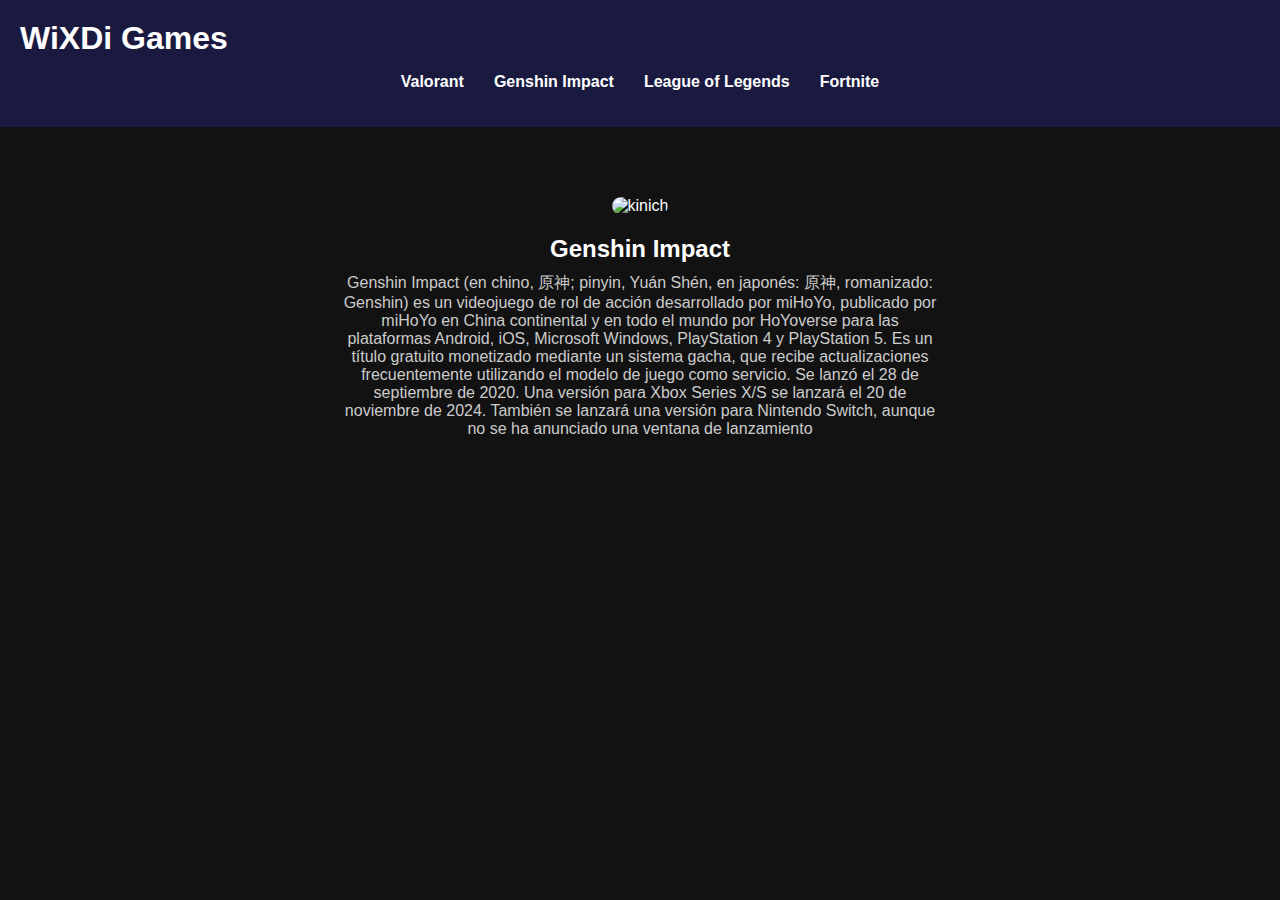
==== ProyectoWEB/Index.html @ a522bd43 "..." ====
<!DOCTYPE html>
<html lang="es">
<head>
    <meta charset="UTF-8">
    <meta name="viewport" content="width=device-width, initial-scale=1.0">
    <title>Videojuegos</title>
    <link rel="stylesheet" href="css/inicio.css">
</head>
<body>
    <header>
        <h1>WiXDi Games</h1>
        <nav>
            <ul>
                <li><a href="#" id="valorant">Valorant</a></li>
                <li><a href="#" id="genshin">Genshin Impact</a></li>
                <li><a href="#" id="league">League of Legends</a></li>
                <li><a href="#" id="fortnite">Fortnite</a></li>
            </ul>
        </nav>
    </header>

    <section class="contenido">
        <article id="Genshin-contenido" class="juego-contenido">
            <img src="recursos/descarga.gif" alt="kinich">
            <h2>Genshin Impact</h2>
            <p>Genshin Impact (en chino, 原神; pinyin, Yuán Shén, en japonés: 原神, romanizado: Genshin) 
                es un videojuego de rol de acción desarrollado por miHoYo, publicado por miHoYo en China continental 
                y en todo el mundo por HoYoverse para las plataformas Android, iOS, Microsoft Windows, PlayStation 4 y PlayStation 5.
                 Es un título gratuito monetizado mediante un sistema gacha, que recibe actualizaciones frecuentemente utilizando 
                 el modelo de juego como servicio. Se lanzó el 28 de septiembre de 2020. Una versión para Xbox Series X/S se lanzará 
                 el 20 de noviembre de 2024. También se lanzará una versión para Nintendo Switch, aunque no se ha anunciado una 
                 ventana de lanzamiento</p>
        </article>
    </section>
</body>
</html>
---- ProyectoWEB/css/inicio.css ----
body {
    margin: 0;
    font-family: Arial, sans-serif;
    background-color: #121212;
    color: #fff;
}

header {
    background-color: #1a1a40;
    padding: 20px;
    text-align:left;
}

header h1 {
    margin: 0;
    color: #fff;
}

nav ul {
    list-style-type: none;
    padding: 0;
    display: flex;
    justify-content: center;
    background-color: #1a1a40;
}

nav ul li {
    margin: 0 15px;
}

nav ul li a {
    text-decoration: none;
    color: #fff;
    font-weight: bold;
}

nav ul li a:hover {
    color: #00aaff;
}

/* Content styles */
.contenido {
    text-align: center;
    padding: 50px 0;
}

.juego-contenido {
    margin-top: 20px;
}

.juego-contenido img {
    max-width: 100%;
    height: auto;
    border-radius: 10px;
}

.juego-contenido h2 {
    margin: 20px 0 10px;
    color: #fff;
}

.juego-contenido p {
    max-width: 600px;
    margin: 0 auto;
    color: #ccc;
}
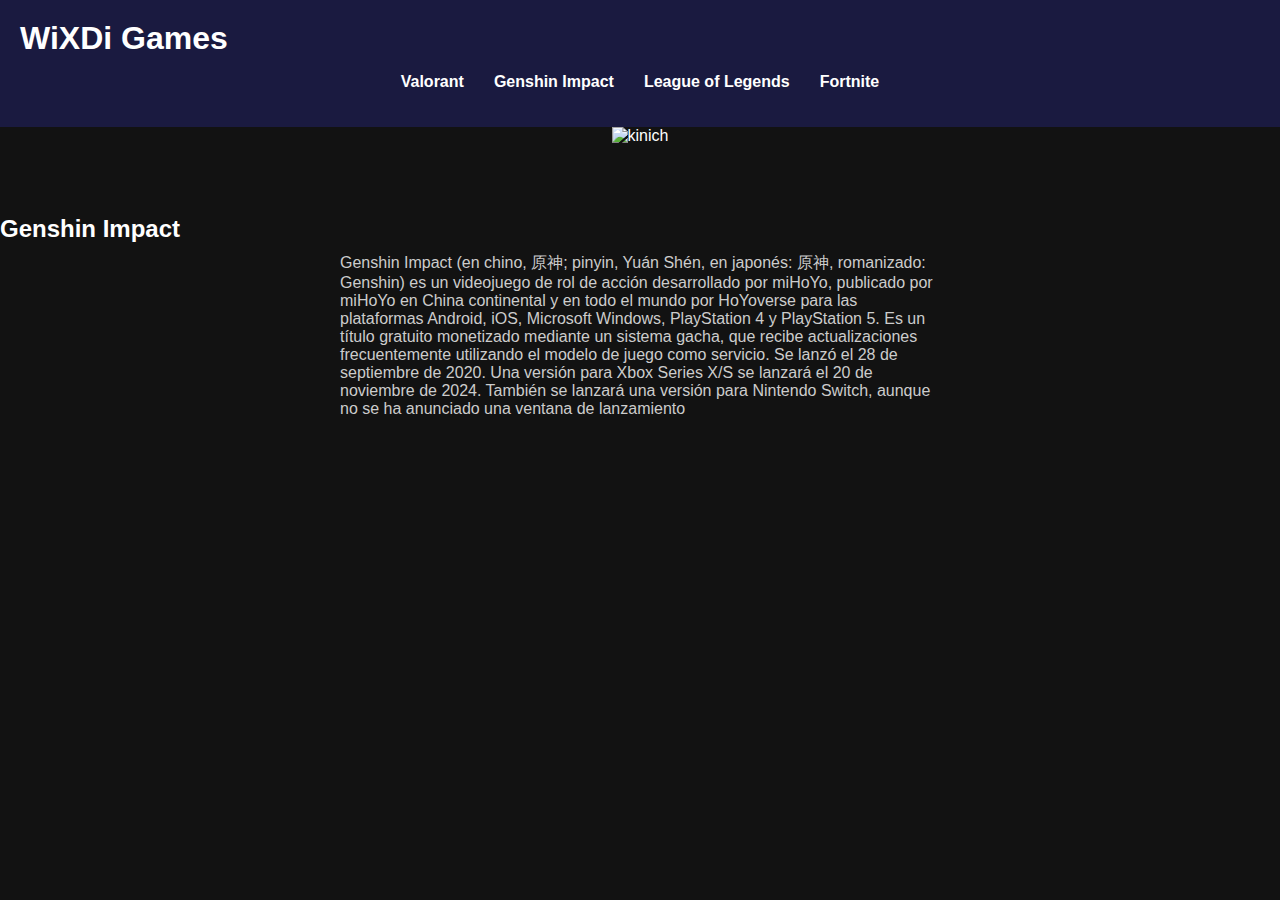
==== commit c68ec510: "xd" ====
--- a/ProyectoWEB/Index.html
+++ b/ProyectoWEB/Index.html
@@ -19,9 +19,14 @@
         </nav>
     </header>
 
+    <div>
+        <section class="imagenPrincipal">
+            <img id="imagen-banner" src="recursos/descarga.gif" alt="kinich">
+        </section>
+    </div>
+    
     <section class="contenido">
         <article id="Genshin-contenido" class="juego-contenido">
-            <img src="recursos/descarga.gif" alt="kinich">
             <h2>Genshin Impact</h2>
             <p>Genshin Impact (en chino, 原神; pinyin, Yuán Shén, en japonés: 原神, romanizado: Genshin) 
                 es un videojuego de rol de acción desarrollado por miHoYo, publicado por miHoYo en China continental 
--- a/ProyectoWEB/css/inicio.css
+++ b/ProyectoWEB/css/inicio.css
@@ -38,9 +38,8 @@
     color: #00aaff;
 }
 
-/* Content styles */
 .contenido {
-    text-align: center;
+    text-align: left;
     padding: 50px 0;
 }
 
@@ -64,3 +63,15 @@
     margin: 0 auto;
     color: #ccc;
 }
+
+.imagenPrincipal {
+    display: flex;
+    justify-content: center;
+    align-items: center;
+    height: auto;
+}
+
+.imagenPrincipal img {
+    max-width: 100%;
+    height: auto;
+}
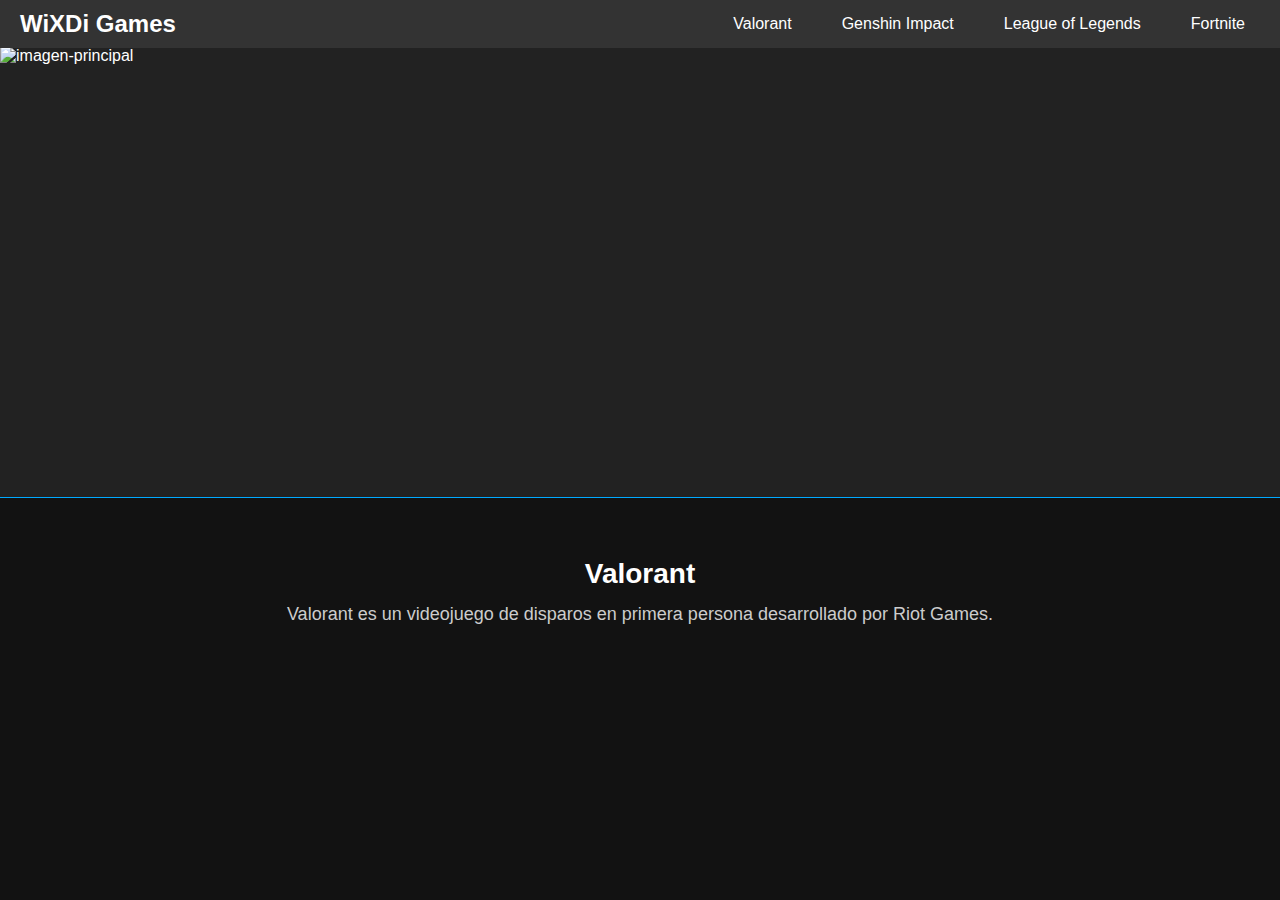
==== commit 99fc8f9f: "MEJORA AHORA SI" ====
--- a/ProyectoWEB/Index.html
+++ b/ProyectoWEB/Index.html
@@ -11,31 +11,43 @@
         <h1>WiXDi Games</h1>
         <nav>
             <ul>
-                <li><a href="#" id="valorant">Valorant</a></li>
-                <li><a href="#" id="genshin">Genshin Impact</a></li>
-                <li><a href="#" id="league">League of Legends</a></li>
-                <li><a href="#" id="fortnite">Fortnite</a></li>
+                <li><a href="#" onclick="mostrarSeccion('Valorant')">Valorant</a></li>
+                <li><a href="#" onclick="mostrarSeccion('Genshin')">Genshin Impact</a></li>
+                <li><a href="#" onclick="mostrarSeccion('LOL')">League of Legends</a></li>
+                <li><a href="#" onclick="mostrarSeccion('Fortnite')">Fortnite</a></li>
             </ul>
         </nav>
     </header>
 
-    <div>
-        <section class="imagenPrincipal">
-            <img id="imagen-banner" src="recursos/descarga.gif" alt="kinich">
-        </section>
+    <!-- Imagen principal del banner -->
+    <div class="imagenPrincipal">
+        <img id="imagen-banner" src="recursos/kinch.gif" alt="imagen-principal">
     </div>
-    
-    <section class="contenido">
-        <article id="Genshin-contenido" class="juego-contenido">
-            <h2>Genshin Impact</h2>
-            <p>Genshin Impact (en chino, 原神; pinyin, Yuán Shén, en japonés: 原神, romanizado: Genshin) 
-                es un videojuego de rol de acción desarrollado por miHoYo, publicado por miHoYo en China continental 
-                y en todo el mundo por HoYoverse para las plataformas Android, iOS, Microsoft Windows, PlayStation 4 y PlayStation 5.
-                 Es un título gratuito monetizado mediante un sistema gacha, que recibe actualizaciones frecuentemente utilizando 
-                 el modelo de juego como servicio. Se lanzó el 28 de septiembre de 2020. Una versión para Xbox Series X/S se lanzará 
-                 el 20 de noviembre de 2024. También se lanzará una versión para Nintendo Switch, aunque no se ha anunciado una 
-                 ventana de lanzamiento</p>
-        </article>
+
+    <!-- Secciones de los juegos -->
+    <section id="Valorant" class="juego-contenido" style="display:none;">
+        <h2>Valorant</h2>
+        <p>Valorant es un videojuego de disparos en primera persona desarrollado por Riot Games.</p>
     </section>
+
+    <section id="Genshin" class="juego-contenido" style="display:none;">
+        <h2>Genshin Impact</h2>
+        <p>Genshin Impact es un videojuego de rol de acción desarrollado por miHoYo.</p>
+    </section>
+
+    <section id="LOL" class="juego-contenido" style="display:none;">
+        <h2>League of Legends</h2>
+        <p>League of Legends es un videojuego multijugador de arena de batalla en línea.</p>
+    </section>
+
+    <section id="Fortnite" class="juego-contenido" style="display:none;">
+        <h2>Fortnite</h2>
+        <p>Fortnite es un videojuego de supervivencia y construcción desarrollado por Epic Games.</p>
+    </section>
+
+
+
+     <!-- Aquí conectamos el archivo JS -->
+     <script src="js/script.js"></script>
 </body>
 </html>
--- a/ProyectoWEB/css/inicio.css
+++ b/ProyectoWEB/css/inicio.css
@@ -6,72 +6,113 @@
 }
 
 header {
-    background-color: #1a1a40;
-    padding: 20px;
-    text-align:left;
+    display: flex;
+    justify-content: space-between;
+    align-items: center;
+    padding: 10px 20px;
+    background-color: #333;
 }
 
 header h1 {
     margin: 0;
-    color: #fff;
+    font-size: 24px; /* Ajusta el tamaño del logo */
+    color: white;
+}
+
+nav {
+    margin: 0;
 }
 
 nav ul {
     list-style-type: none;
+    margin: 0;
     padding: 0;
-    display: flex;
+    display: flex; /* Para que los elementos del menú estén en fila */
     justify-content: center;
-    background-color: #1a1a40;
 }
 
 nav ul li {
-    margin: 0 15px;
+    margin-left: 20px; /* Espacio entre los elementos del menú */
 }
 
 nav ul li a {
     text-decoration: none;
-    color: #fff;
-    font-weight: bold;
+    color: white;
+    font-size: 16px;
+    padding: 10px 15px;
+    border-radius: 5px;
+    transition: background-color 0.3s ease, color 0.3s ease;
 }
 
 nav ul li a:hover {
-    color: #00aaff;
+    background-color: #00aaff;
+    color: #fff;
 }
 
 .contenido {
     text-align: left;
-    padding: 50px 0;
+    padding: 50px 20px;
 }
 
 .juego-contenido {
+    display: none; /* Oculta todas las secciones al inicio */
+    text-align: center;
     margin-top: 20px;
-}
-
-.juego-contenido img {
-    max-width: 100%;
-    height: auto;
-    border-radius: 10px;
+    padding: 20px;
 }
 
 .juego-contenido h2 {
     margin: 20px 0 10px;
     color: #fff;
+    font-size: 28px;
 }
 
 .juego-contenido p {
-    max-width: 600px;
+    max-width: 800px;
     margin: 0 auto;
     color: #ccc;
+    font-size: 18px;
+    line-height: 1.6;
 }
 
+/* Estilo para la imagen principal */
 .imagenPrincipal {
     display: flex;
     justify-content: center;
     align-items: center;
-    height: auto;
+    width: 100vw;  /* Ancho del 100% de la ventana */
+    height: 50vh;  /* Altura del 50% de la ventana */
+    overflow: hidden;
+    background-color: #222; /* Fondo de la sección de la imagen */
 }
 
 .imagenPrincipal img {
-    max-width: 100%;
-    height: auto;
+    width: 100%;
+    height: 100%;
+    object-fit: cover; /* Asegura que la imagen se ajuste al contenedor sin deformarse */
+    border-bottom: 3px solid #00aaff;
 }
+
+/* Sección adicional para mejorar el responsive */
+@media (max-width: 768px) {
+    nav ul {
+        flex-direction: column;
+    }
+
+    nav ul li {
+        margin-left: 0;
+        margin-bottom: 10px;
+    }
+
+    .imagenPrincipal {
+        height: 30vh; /* Reduce el tamaño de la imagen principal en pantallas pequeñas */
+    }
+
+    .juego-contenido h2 {
+        font-size: 24px;
+    }
+
+    .juego-contenido p {
+        font-size: 16px;
+    }
+}
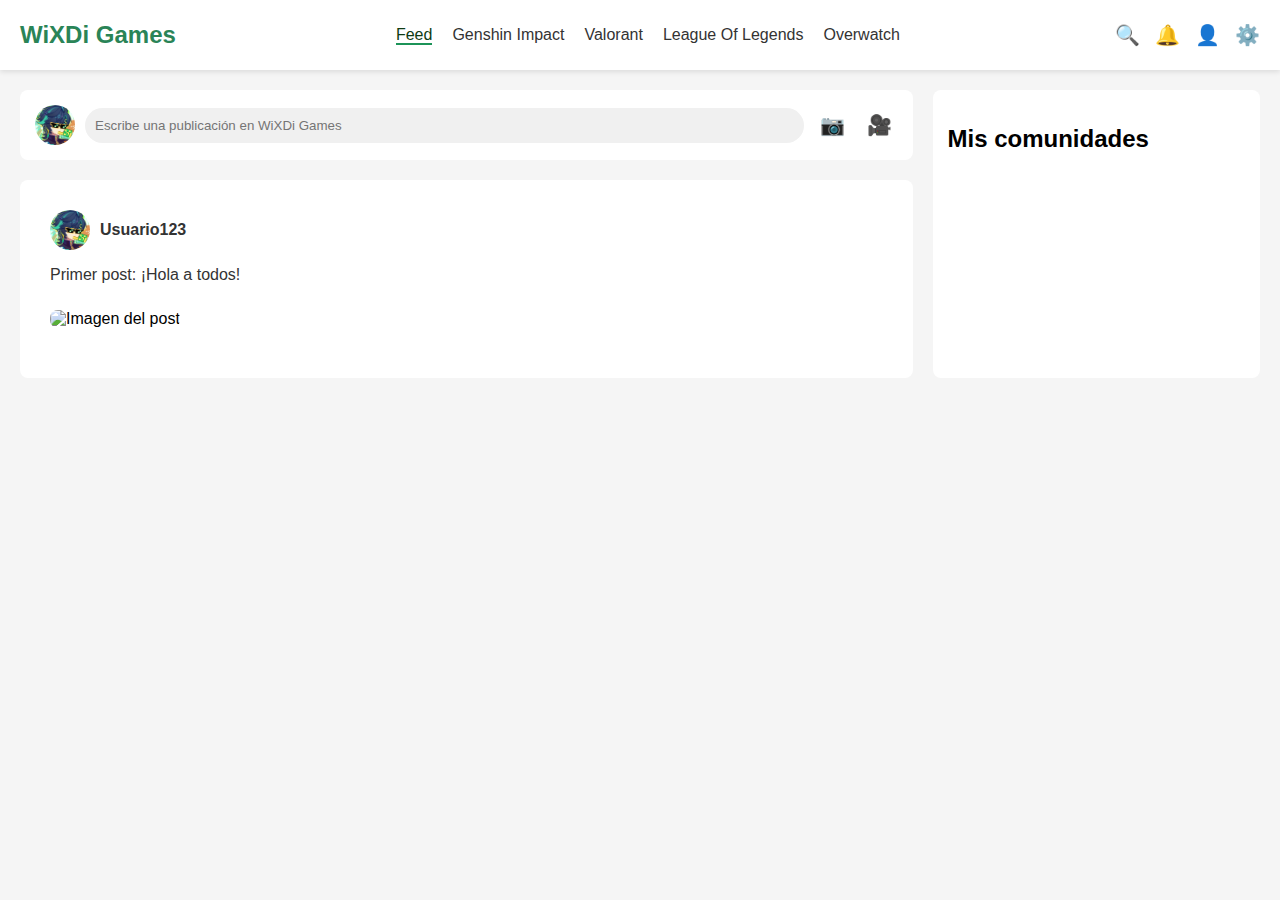
==== commit b4bdc1cd: "re estructuracion del proyecto y puse el log in" ====
--- a/ProyectoWEB/Index.html
+++ b/ProyectoWEB/Index.html
@@ -3,51 +3,62 @@
 <head>
     <meta charset="UTF-8">
     <meta name="viewport" content="width=device-width, initial-scale=1.0">
-    <title>Videojuegos</title>
+    <title>WiXDi Games - Comunidad</title>
     <link rel="stylesheet" href="css/inicio.css">
 </head>
 <body>
     <header>
-        <h1>WiXDi Games</h1>
+        <div class="logo">WiXDi Games</div>
         <nav>
             <ul>
-                <li><a href="#" onclick="mostrarSeccion('Valorant')">Valorant</a></li>
-                <li><a href="#" onclick="mostrarSeccion('Genshin')">Genshin Impact</a></li>
-                <li><a href="#" onclick="mostrarSeccion('LOL')">League of Legends</a></li>
-                <li><a href="#" onclick="mostrarSeccion('Fortnite')">Fortnite</a></li>
+                <li><a href="#" class="active">Feed</a></li> <!--Aqui se puso el FEED ya que pues las redes tenen su feed principal no-->
+                <li><a href="#">Genshin Impact</a></li>
+                <li><a href="#">Valorant</a></li>
+                <li><a href="#">League Of Legends</a></li>
+                <li><a href="#">Overwatch</a></li>
             </ul>
         </nav>
+        <div class="user-actions">
+            <!--Puse emojis para dimsular los iconos xd-->
+            <a href="#" class="icon-button search">🔍</a>
+            <a href="#" class="icon-button notifications">🔔</a>
+            <a href="#" class="icon-button profile">👤</a>
+            <a href="#" class="icon-button settings">⚙️</a>
+        </div>
     </header>
 
-    <!-- Imagen principal del banner -->
-    <div class="imagenPrincipal">
-        <img id="imagen-banner" src="recursos/kinch.gif" alt="imagen-principal">
-    </div>
+    <main>
+        <section class="feed">
+            <div class="post-creator">
+                <img src="recursos/kinich genshin impact icon pfp.jpg" alt="User Avatar" class="avatar">
+                <input type="text" placeholder="Escribe una publicación en WiXDi Games">
+                <button class="post-button">📷</button>
+                <button class="post-button">🎥</button>
+            </div>
 
-    <!-- Secciones de los juegos -->
-    <section id="Valorant" class="juego-contenido" style="display:none;">
-        <h2>Valorant</h2>
-        <p>Valorant es un videojuego de disparos en primera persona desarrollado por Riot Games.</p>
-    </section>
+            <div class="posts">
+                
+                <div class="post">
+                    <div class="post-header">
+                        <img src="recursos/kinich genshin impact icon pfp.jpg" alt="Avatar" class="avatar">
+                        <span class="username">Usuario123</span>
+                    </div>
+                    <div class="post-content">
+                        <p>Primer post: ¡Hola a todos!</p>
+                        <img src="recursos/kinichUlti.gif" alt="Imagen del post" class="post-image">
+                    </div>
+                </div>
+            </div>
+        </section>
 
-    <section id="Genshin" class="juego-contenido" style="display:none;">
-        <h2>Genshin Impact</h2>
-        <p>Genshin Impact es un videojuego de rol de acción desarrollado por miHoYo.</p>
-    </section>
+        <aside class="communities">
+            <h2>Mis comunidades</h2>
+            <div class="community-list">
+                <!-- Las comunidades se haran dinamicas con JavaScript -->
+            </div>
+        </aside>
+    </main>
 
-    <section id="LOL" class="juego-contenido" style="display:none;">
-        <h2>League of Legends</h2>
-        <p>League of Legends es un videojuego multijugador de arena de batalla en línea.</p>
-    </section>
-
-    <section id="Fortnite" class="juego-contenido" style="display:none;">
-        <h2>Fortnite</h2>
-        <p>Fortnite es un videojuego de supervivencia y construcción desarrollado por Epic Games.</p>
-    </section>
-
-
-
-     <!-- Aquí conectamos el archivo JS -->
-     <script src="js/script.js"></script>
+    <script src="js/script.js"></script>
 </body>
-</html>
+</html>--- a/ProyectoWEB/css/inicio.css
+++ b/ProyectoWEB/css/inicio.css
@@ -1,118 +1,162 @@
 body {
+    font-family: Arial, sans-serif;
     margin: 0;
-    font-family: Arial, sans-serif;
-    background-color: #121212;
-    color: #fff;
+    padding: 0;
+    background-color: #f5f5f5;
 }
 
 header {
+    background-color: white;
+    padding: 10px 20px;
     display: flex;
     justify-content: space-between;
     align-items: center;
-    padding: 10px 20px;
-    background-color: #333;
+    box-shadow: 0 2px 5px rgba(0, 0, 0, 0.1);
 }
 
-header h1 {
-    margin: 0;
-    font-size: 24px; /* Ajusta el tamaño del logo */
-    color: white;
-}
-
-nav {
-    margin: 0;
+.logo {
+    font-size: 24px;
+    font-weight: bold;
+    color: #2a8457;
 }
 
 nav ul {
     list-style-type: none;
-    margin: 0;
-    padding: 0;
-    display: flex; /* Para que los elementos del menú estén en fila */
-    justify-content: center;
+    display: flex;
 }
 
 nav ul li {
-    margin-left: 20px; /* Espacio entre los elementos del menú */
+    margin-right: 20px;
 }
 
 nav ul li a {
     text-decoration: none;
-    color: white;
-    font-size: 16px;
-    padding: 10px 15px;
-    border-radius: 5px;
-    transition: background-color 0.3s ease, color 0.3s ease;
+    color: #333;
 }
 
-nav ul li a:hover {
-    background-color: #00aaff;
-    color: #fff;
+nav ul li a.active {
+    color: #0f3b13;
+    border-bottom: 2px solid #1c9358;
 }
 
-.contenido {
-    text-align: left;
-    padding: 50px 20px;
+.user-actions {
+    display: flex;
 }
 
-.juego-contenido {
-    display: none; /* Oculta todas las secciones al inicio */
-    text-align: center;
-    margin-top: 20px;
+.icon-button {
+    margin-left: 15px;
+    text-decoration: none;
+    font-size: 20px;
+}
+
+main {
+    display: flex;
     padding: 20px;
 }
 
-.juego-contenido h2 {
-    margin: 20px 0 10px;
-    color: #fff;
-    font-size: 28px;
+.feed {
+    flex: 3;
+    margin-right: 20px;
 }
 
-.juego-contenido p {
-    max-width: 800px;
-    margin: 0 auto;
-    color: #ccc;
-    font-size: 18px;
-    line-height: 1.6;
+.post-creator {
+    background-color: white;
+    padding: 15px;
+    border-radius: 8px;
+    display: flex;
+    align-items: center;
+    margin-bottom: 20px;
 }
 
-/* Estilo para la imagen principal */
-.imagenPrincipal {
-    display: flex;
-    justify-content: center;
-    align-items: center;
-    width: 100vw;  /* Ancho del 100% de la ventana */
-    height: 50vh;  /* Altura del 50% de la ventana */
-    overflow: hidden;
-    background-color: #222; /* Fondo de la sección de la imagen */
+.avatar {
+    width: 40px;
+    height: 40px;
+    border-radius: 50%;
+    margin-right: 10px;
 }
 
-.imagenPrincipal img {
-    width: 100%;
-    height: 100%;
-    object-fit: cover; /* Asegura que la imagen se ajuste al contenedor sin deformarse */
-    border-bottom: 3px solid #00aaff;
+.post-creator input {
+    flex-grow: 1;
+    border: none;
+    padding: 10px;
+    background-color: #f0f0f0;
+    border-radius: 20px;
+    outline: none;
 }
 
-/* Sección adicional para mejorar el responsive */
-@media (max-width: 768px) {
-    nav ul {
-        flex-direction: column;
-    }
+.post-button {
+    background: none;
+    border: none;
+    font-size: 20px;
+    cursor: pointer;
+    margin-left: 10px;
+}
 
-    nav ul li {
-        margin-left: 0;
-        margin-bottom: 10px;
-    }
+.posts {
+    background-color: white;
+    border-radius: 8px;
+    padding: 15px;
+}
 
-    .imagenPrincipal {
-        height: 30vh; /* Reduce el tamaño de la imagen principal en pantallas pequeñas */
-    }
+/* Estilos para el post */
+.post {
+    background-color: white;
+    padding: 15px;
+    border-radius: 8px;
+    margin-bottom: 20px;
+}
 
-    .juego-contenido h2 {
-        font-size: 24px;
-    }
+.post-header {
+    display: flex;
+    align-items: center;
+}
 
-    .juego-contenido p {
-        font-size: 16px;
-    }
+.post-header .avatar {
+    width: 40px;
+    height: 40px;
+    border-radius: 50%;
+    margin-right: 10px;
 }
+
+.post-header .username {
+    font-weight: bold;
+    color: #333;
+}
+
+.post-content {
+    margin-top: 10px;
+}
+
+.post-content p {
+    font-size: 16px;
+    color: #333;
+}
+
+.post-content .post-image {
+    width: 100%;
+    border-radius: 8px;
+    margin-top: 10px;
+}
+
+.communities {
+    flex: 1;
+    background-color: white;
+    border-radius: 8px;
+    padding: 15px;
+}
+
+.community-list {
+    display: flex;
+    flex-wrap: wrap;
+}
+
+.community-item {
+    width: 50%;
+    padding: 10px;
+    text-align: center;
+}
+
+.community-item img {
+    width: 100%;
+    border-radius: 8px;
+}
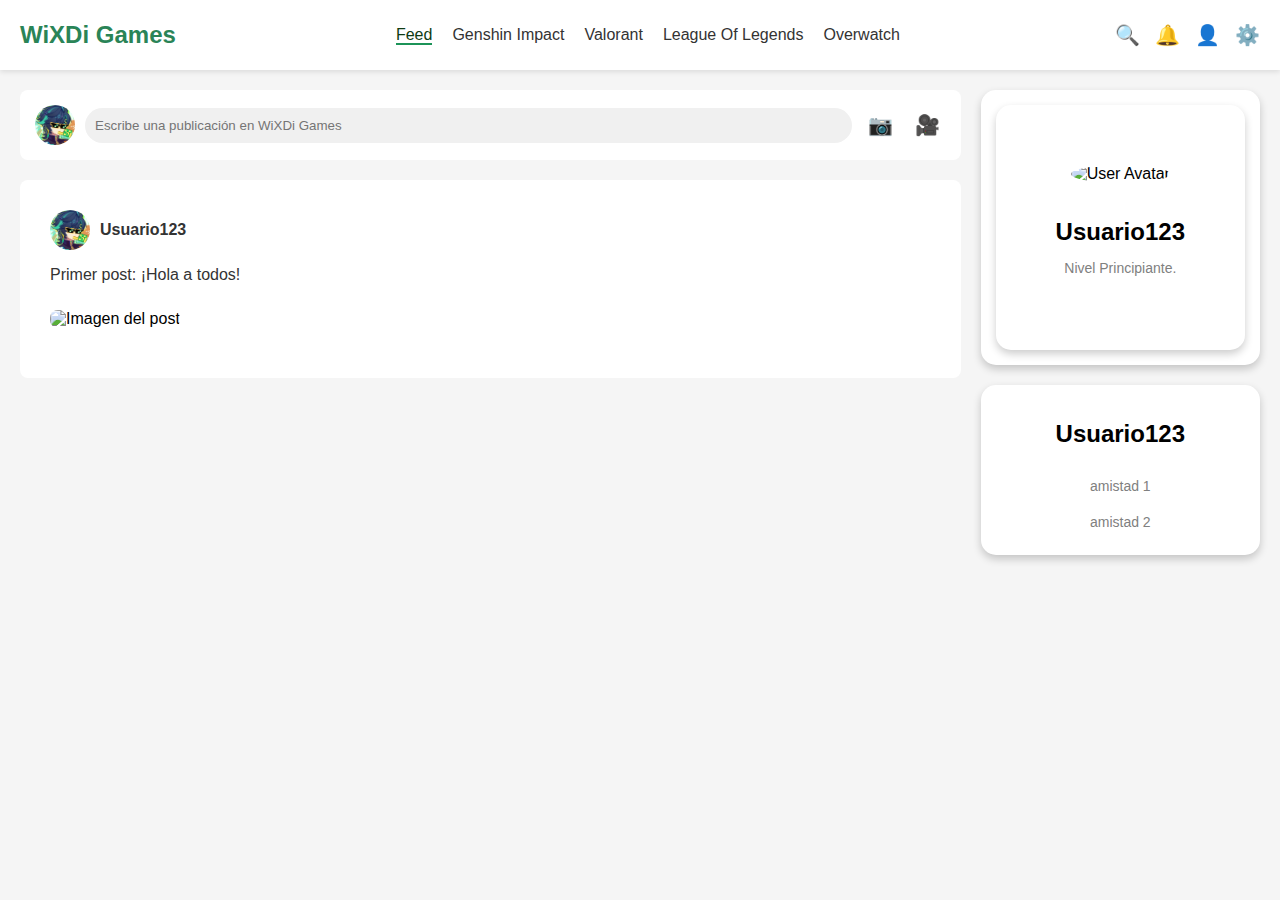
==== commit b60b62dd: "correciones log in e inicio" ====
--- a/ProyectoWEB/Index.html
+++ b/ProyectoWEB/Index.html
@@ -4,7 +4,7 @@
     <meta charset="UTF-8">
     <meta name="viewport" content="width=device-width, initial-scale=1.0">
     <title>WiXDi Games - Comunidad</title>
-    <link rel="stylesheet" href="css/inicio.css">
+    <link rel="stylesheet" href="assets/css/inicio.css">
 </head>
 <body>
     <header>
@@ -30,7 +30,7 @@
     <main>
         <section class="feed">
             <div class="post-creator">
-                <img src="recursos/kinich genshin impact icon pfp.jpg" alt="User Avatar" class="avatar">
+                <img src="assets/recursos/kinich genshin impact icon pfp.jpg" alt="User Avatar" class="avatar">
                 <input type="text" placeholder="Escribe una publicación en WiXDi Games">
                 <button class="post-button">📷</button>
                 <button class="post-button">🎥</button>
@@ -40,25 +40,41 @@
                 
                 <div class="post">
                     <div class="post-header">
-                        <img src="recursos/kinich genshin impact icon pfp.jpg" alt="Avatar" class="avatar">
+                        <img src="assets/recursos/kinich genshin impact icon pfp.jpg" alt="Avatar" class="avatar">
                         <span class="username">Usuario123</span>
                     </div>
                     <div class="post-content">
                         <p>Primer post: ¡Hola a todos!</p>
-                        <img src="recursos/kinichUlti.gif" alt="Imagen del post" class="post-image">
+                        <img src="assets/recursos/kinichUlti.gif" alt="Imagen del post" class="post-image">
                     </div>
                 </div>
             </div>
         </section>
 
-        <aside class="communities">
-            <h2>Mis comunidades</h2>
-            <div class="community-list">
-                <!-- Las comunidades se haran dinamicas con JavaScript -->
-            </div>
-        </aside>
+        <div class="perfil-completo">
+            <!-- Sección Mis comunidades -->
+            <aside class="communities">
+                <div class="profile-card">
+                    <img src="/assets/recursos/kinich genshin impact icon pfp.jpg" alt="User Avatar" class="profile-avatar">
+                    <h2>Usuario123</h2>
+                    <p>Nivel Principiante.</p>
+                </div>
+            </aside>
+        
+            <!-- Sección Amistades -->
+            <aside class="Amistades">
+                <div class="Amistades-lista">
+                    <h2>Usuario123</h2>
+                    <ul>
+                        <li>amistad 1</li>
+                        <li>amistad 2</li>
+                    </ul>
+                </div>
+            </aside>
+        </div>
+        
     </main>
 
-    <script src="js/script.js"></script>
+    <script src="assets/js/script.js"></script>
 </body>
 </html>--- a/ProyectoWEB/assets/css/inicio.css
+++ b/ProyectoWEB/assets/css/inicio.css
@@ -0,0 +1,192 @@
+body {
+    font-family: Arial, sans-serif;
+    margin: 0;
+    padding: 0;
+    background-color: #f5f5f5;
+}
+
+header {
+    background-color: white;
+    padding: 10px 20px;
+    display: flex;
+    justify-content: space-between;
+    align-items: center;
+    box-shadow: 0 2px 5px rgba(0, 0, 0, 0.1);
+}
+
+.logo {
+    font-size: 24px;
+    font-weight: bold;
+    color: #2a8457;
+}
+
+nav ul {
+    list-style-type: none;
+    display: flex;
+}
+
+nav ul li {
+    margin-right: 20px;
+}
+
+nav ul li a {
+    text-decoration: none;
+    color: #333;
+}
+
+nav ul li a.active {
+    color: #0f3b13;
+    border-bottom: 2px solid #1c9358;
+}
+
+.user-actions {
+    display: flex;
+}
+
+.icon-button {
+    margin-left: 15px;
+    text-decoration: none;
+    font-size: 20px;
+}
+
+main {
+    display: flex;
+    padding: 20px;
+    flex-direction: row; /* Alineación en filas para distribuir las columnas */
+}
+
+.feed {
+    flex: 3;
+    margin-right: 20px;
+}
+
+.post-creator {
+    background-color: white;
+    padding: 15px;
+    border-radius: 8px;
+    display: flex;
+    align-items: center;
+    margin-bottom: 20px;
+}
+
+.avatar {
+    width: 40px;
+    height: 40px;
+    border-radius: 50%;
+    margin-right: 10px;
+}
+
+.post-creator input {
+    flex-grow: 1;
+    border: none;
+    padding: 10px;
+    background-color: #f0f0f0;
+    border-radius: 20px;
+    outline: none;
+}
+
+.post-button {
+    background: none;
+    border: none;
+    font-size: 20px;
+    cursor: pointer;
+    margin-left: 10px;
+}
+
+.posts {
+    background-color: white;
+    border-radius: 8px;
+    padding: 15px;
+}
+
+/* Estilos para el post */
+.post {
+    background-color: white;
+    padding: 15px;
+    border-radius: 8px;
+    margin-bottom: 20px;
+}
+
+.post-header {
+    display: flex;
+    align-items: center;
+}
+
+.post-header .avatar {
+    width: 40px;
+    height: 40px;
+    border-radius: 50%;
+    margin-right: 10px;
+}
+
+.post-header .username {
+    font-weight: bold;
+    color: #333;
+}
+
+.post-content {
+    margin-top: 10px;
+}
+
+.post-content p {
+    font-size: 16px;
+    color: #333;
+}
+
+.post-content .post-image {
+    width: 100%;
+    border-radius: 8px;
+    margin-top: 10px;
+}
+
+/* Estilos para Communities y Amistades */
+.communities, .Amistades {
+    flex: 1; /* Hace que se distribuyan proporcionalmente */
+    border-radius: 15px;
+    padding: 15px;
+    background-color: white;
+    box-shadow: 0 4px 8px rgba(0, 0, 0, 0.2);
+    margin-bottom: 20px;
+    text-align: center; /* Centrar el contenido */
+    display: flex;
+    flex-direction: column;
+    gap: 20px; /* Espacio entre las secciones */
+}
+
+.profile-card {
+    background-color: white;
+    border-radius: 15px;
+    padding: 60px;
+    box-shadow: 0 4px 8px rgba(0, 0, 0, 0.2);
+}
+
+.profile-avatar {
+    width: 100px;
+    height: 100px;
+    border-radius: 50%;
+    margin-bottom: 15px;
+}
+
+.profile-card h2 {
+    font-size: 24px;
+    color: black;
+    margin-bottom: 10px;
+}
+
+.profile-card p {
+    color: gray;
+    font-size: 14px;
+}
+
+/* Estilos para la lista de Amistades */
+.Amistades-lista ul {
+    list-style-type: none;
+    padding: 0;
+    margin: 0;
+}
+
+.Amistades-lista ul li {
+    padding: 10px 0;
+    font-size: 14px;
+    color: gray;
+}
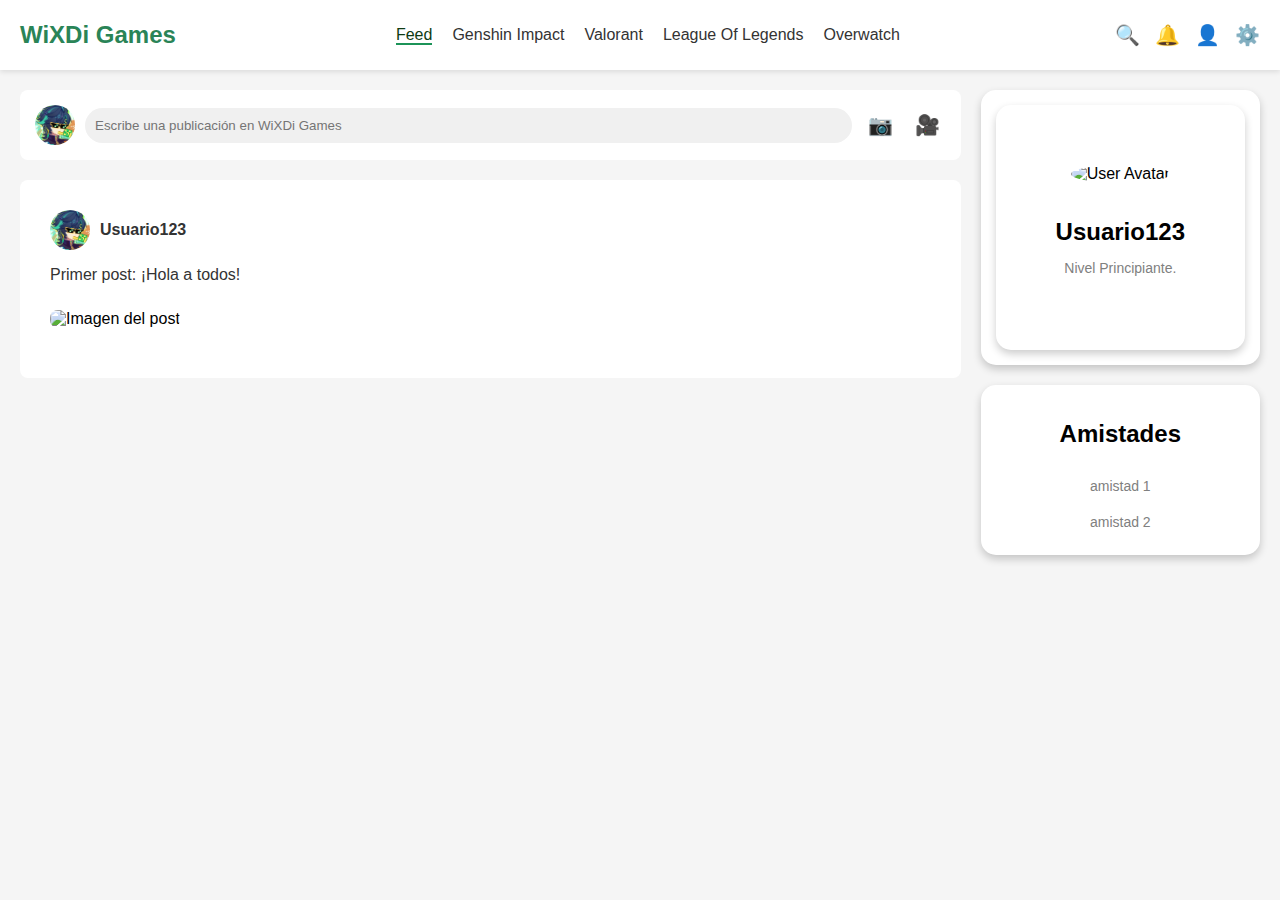
==== commit caf2c17f: "." ====
--- a/ProyectoWEB/Index.html
+++ b/ProyectoWEB/Index.html
@@ -64,7 +64,7 @@
             <!-- Sección Amistades -->
             <aside class="Amistades">
                 <div class="Amistades-lista">
-                    <h2>Usuario123</h2>
+                    <h2>Amistades</h2>
                     <ul>
                         <li>amistad 1</li>
                         <li>amistad 2</li>
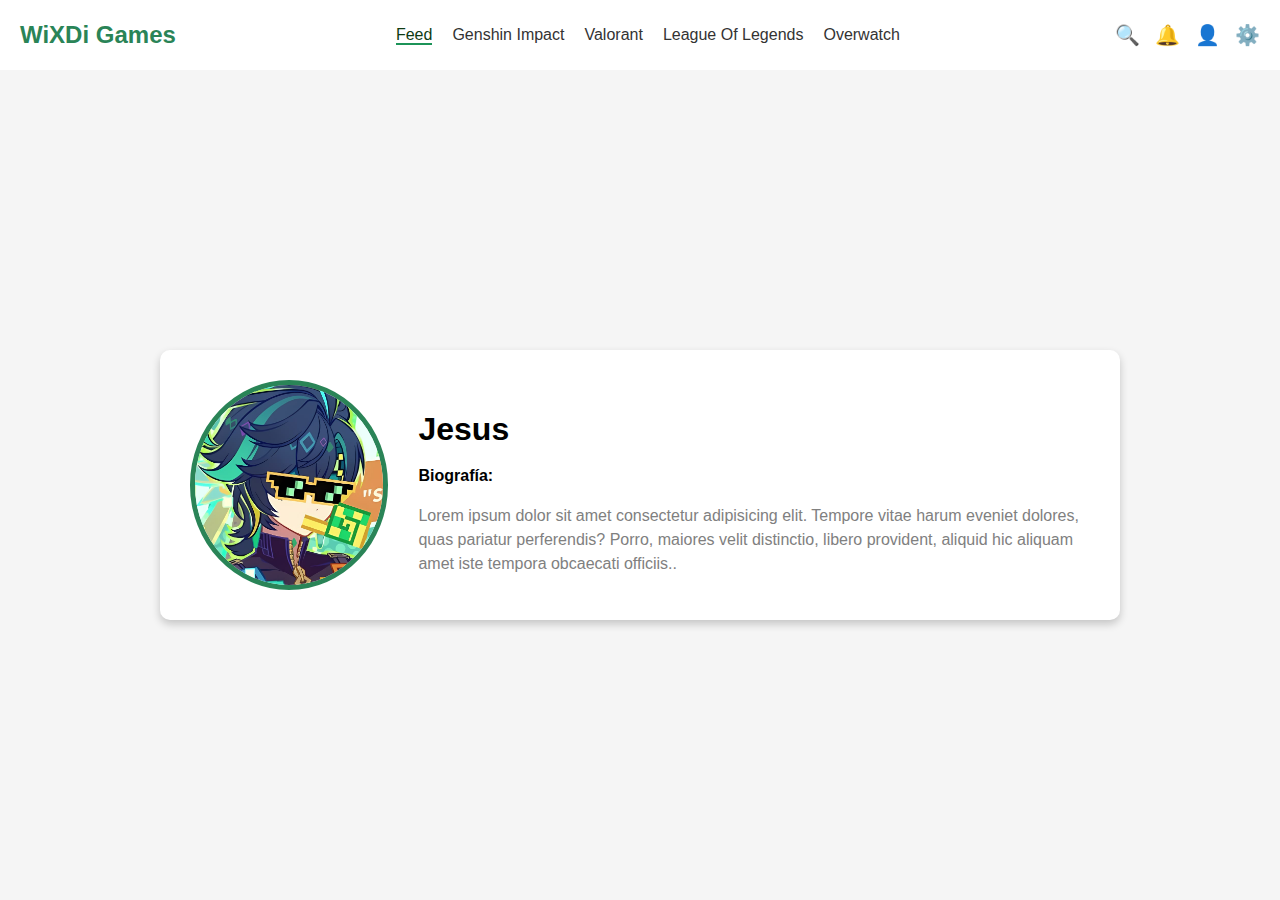
==== commit f0a4cd7f: "correccion inicio" ====
--- a/ProyectoWEB/Index.html
+++ b/ProyectoWEB/Index.html
@@ -3,15 +3,16 @@
 <head>
     <meta charset="UTF-8">
     <meta name="viewport" content="width=device-width, initial-scale=1.0">
-    <title>WiXDi Games - Comunidad</title>
+    <title>Perfil</title>
     <link rel="stylesheet" href="assets/css/inicio.css">
 </head>
 <body>
+    <!-- Navegador de arriba -->
     <header>
         <div class="logo">WiXDi Games</div>
         <nav>
             <ul>
-                <li><a href="#" class="active">Feed</a></li> <!--Aqui se puso el FEED ya que pues las redes tenen su feed principal no-->
+                <li><a href="#" class="active">Feed</a></li>
                 <li><a href="#">Genshin Impact</a></li>
                 <li><a href="#">Valorant</a></li>
                 <li><a href="#">League Of Legends</a></li>
@@ -19,7 +20,6 @@
             </ul>
         </nav>
         <div class="user-actions">
-            <!--Puse emojis para dimsular los iconos xd-->
             <a href="#" class="icon-button search">🔍</a>
             <a href="#" class="icon-button notifications">🔔</a>
             <a href="#" class="icon-button profile">👤</a>
@@ -27,54 +27,19 @@
         </div>
     </header>
 
+    <!-- Contenido del panel del perfil -->
     <main>
-        <section class="feed">
-            <div class="post-creator">
-                <img src="assets/recursos/kinich genshin impact icon pfp.jpg" alt="User Avatar" class="avatar">
-                <input type="text" placeholder="Escribe una publicación en WiXDi Games">
-                <button class="post-button">📷</button>
-                <button class="post-button">🎥</button>
+        <div class="profile-container">
+            <img src="assets/recursos/kinich genshin impact icon pfp.jpg" alt="Avatar" class="profile-avatar">
+            <div class="profile-info">
+                <h2>Jesus</h2>
+                <p><strong>Biografía:</strong></p>
+                <p> Lorem ipsum dolor sit amet consectetur adipisicing elit. Tempore vitae harum eveniet dolores, quas pariatur perferendis? Porro, maiores velit distinctio, libero provident, aliquid hic aliquam amet iste tempora obcaecati officiis..</p>
+               
             </div>
-
-            <div class="posts">
-                
-                <div class="post">
-                    <div class="post-header">
-                        <img src="assets/recursos/kinich genshin impact icon pfp.jpg" alt="Avatar" class="avatar">
-                        <span class="username">Usuario123</span>
-                    </div>
-                    <div class="post-content">
-                        <p>Primer post: ¡Hola a todos!</p>
-                        <img src="assets/recursos/kinichUlti.gif" alt="Imagen del post" class="post-image">
-                    </div>
-                </div>
-            </div>
-        </section>
-
-        <div class="perfil-completo">
-            <!-- Sección Mis comunidades -->
-            <aside class="communities">
-                <div class="profile-card">
-                    <img src="/assets/recursos/kinich genshin impact icon pfp.jpg" alt="User Avatar" class="profile-avatar">
-                    <h2>Usuario123</h2>
-                    <p>Nivel Principiante.</p>
-                </div>
-            </aside>
-        
-            <!-- Sección Amistades -->
-            <aside class="Amistades">
-                <div class="Amistades-lista">
-                    <h2>Amistades</h2>
-                    <ul>
-                        <li>amistad 1</li>
-                        <li>amistad 2</li>
-                    </ul>
-                </div>
-            </aside>
         </div>
-        
     </main>
 
-    <script src="assets/js/script.js"></script>
+    <script src="script.js"></script>
 </body>
-</html>+</html>
--- a/ProyectoWEB/assets/css/inicio.css
+++ b/ProyectoWEB/assets/css/inicio.css
@@ -51,142 +51,50 @@
 
 main {
     display: flex;
-    padding: 20px;
-    flex-direction: row; /* Alineación en filas para distribuir las columnas */
+    justify-content: center;
+    align-items: center;
+    height: calc(100vh - 70px); /* Resta la altura del header */
+    background-color: #f5f5f5;
 }
 
-.feed {
-    flex: 3;
-    margin-right: 20px;
-}
-
-.post-creator {
-    background-color: white;
-    padding: 15px;
-    border-radius: 8px;
+.profile-container {
     display: flex;
     align-items: center;
-    margin-bottom: 20px;
-}
-
-.avatar {
-    width: 40px;
-    height: 40px;
-    border-radius: 50%;
-    margin-right: 10px;
-}
-
-.post-creator input {
-    flex-grow: 1;
-    border: none;
-    padding: 10px;
-    background-color: #f0f0f0;
-    border-radius: 20px;
-    outline: none;
-}
-
-.post-button {
-    background: none;
-    border: none;
-    font-size: 20px;
-    cursor: pointer;
-    margin-left: 10px;
-}
-
-.posts {
     background-color: white;
-    border-radius: 8px;
-    padding: 15px;
-}
-
-/* Estilos para el post */
-.post {
-    background-color: white;
-    padding: 15px;
-    border-radius: 8px;
-    margin-bottom: 20px;
-}
-
-.post-header {
-    display: flex;
-    align-items: center;
-}
-
-.post-header .avatar {
-    width: 40px;
-    height: 40px;
-    border-radius: 50%;
-    margin-right: 10px;
-}
-
-.post-header .username {
-    font-weight: bold;
-    color: #333;
-}
-
-.post-content {
-    margin-top: 10px;
-}
-
-.post-content p {
-    font-size: 16px;
-    color: #333;
-}
-
-.post-content .post-image {
-    width: 100%;
-    border-radius: 8px;
-    margin-top: 10px;
-}
-
-/* Estilos para Communities y Amistades */
-.communities, .Amistades {
-    flex: 1; /* Hace que se distribuyan proporcionalmente */
-    border-radius: 15px;
-    padding: 15px;
-    background-color: white;
+    padding: 30px;
+    border-radius: 10px;
     box-shadow: 0 4px 8px rgba(0, 0, 0, 0.2);
-    margin-bottom: 20px;
-    text-align: center; /* Centrar el contenido */
-    display: flex;
-    flex-direction: column;
-    gap: 20px; /* Espacio entre las secciones */
-}
-
-.profile-card {
-    background-color: white;
-    border-radius: 15px;
-    padding: 60px;
-    box-shadow: 0 4px 8px rgba(0, 0, 0, 0.2);
+    gap: 30px;
+    width: 80%;
+    max-width: 900px;
 }
 
 .profile-avatar {
-    width: 100px;
-    height: 100px;
-    border-radius: 50%;
+    width: 200px;
+    height: 200px;
+    border-radius: 50%; /* Hace que la imagen sea circular */
+    object-fit: cover;
+    border: 5px solid #2a8457; /* Añade un borde */
+}
+
+.profile-info {
+    text-align: left;
+    width: 100%;
+}
+
+.profile-info h2 {
+    font-size: 32px;
+    color: black;
     margin-bottom: 15px;
 }
 
-.profile-card h2 {
-    font-size: 24px;
-    color: black;
+.profile-info p {
+    color: gray;
+    font-size: 16px;
+    line-height: 1.5;
     margin-bottom: 10px;
 }
 
-.profile-card p {
-    color: gray;
-    font-size: 14px;
+.profile-info p strong {
+    color: black;
 }
-
-/* Estilos para la lista de Amistades */
-.Amistades-lista ul {
-    list-style-type: none;
-    padding: 0;
-    margin: 0;
-}
-
-.Amistades-lista ul li {
-    padding: 10px 0;
-    font-size: 14px;
-    color: gray;
-}
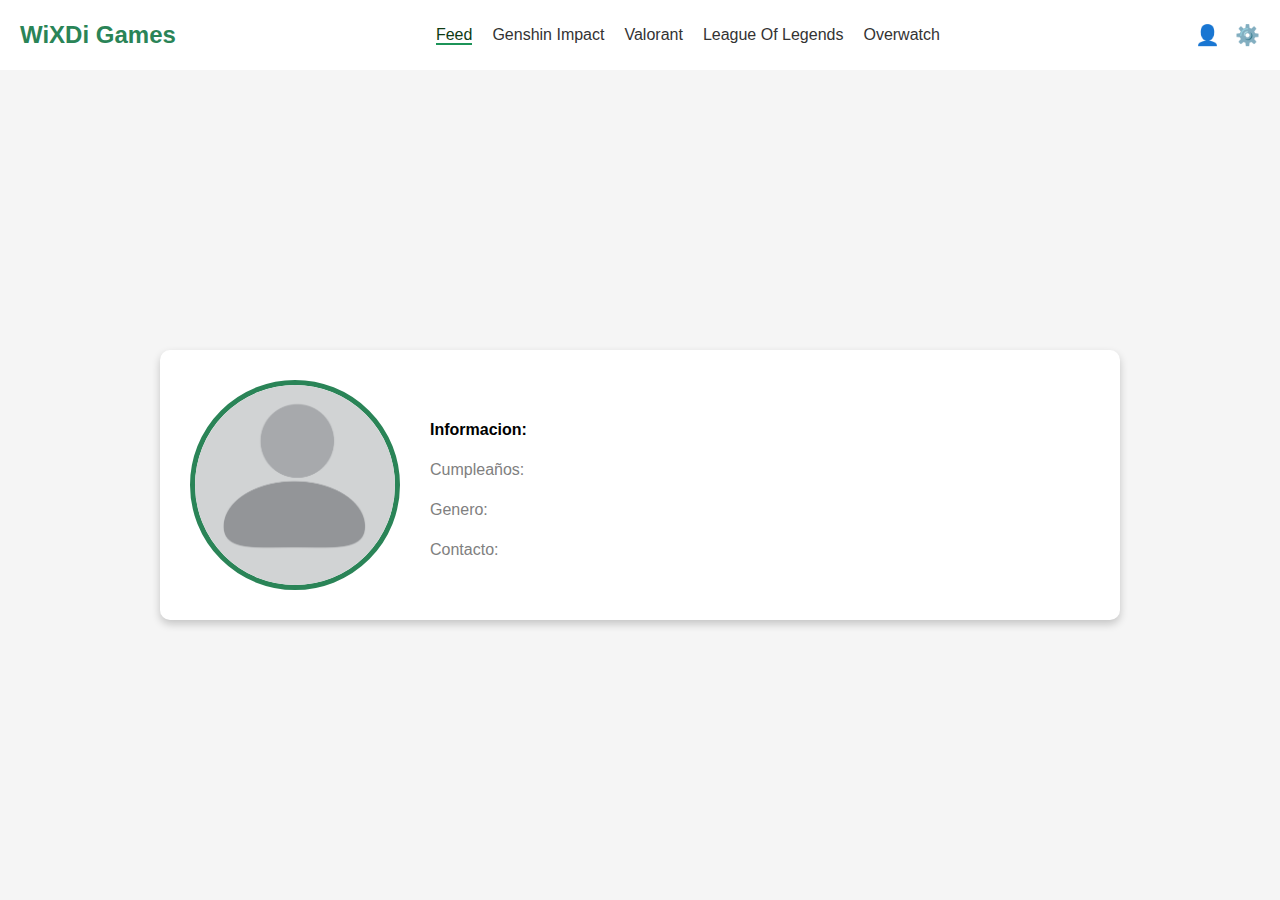
==== commit 3cf470d3: "Ya funciona login, registro y menu principal" ====
--- a/ProyectoWEB/Index.html
+++ b/ProyectoWEB/Index.html
@@ -20,8 +20,6 @@
             </ul>
         </nav>
         <div class="user-actions">
-            <a href="#" class="icon-button search">🔍</a>
-            <a href="#" class="icon-button notifications">🔔</a>
             <a href="#" class="icon-button profile">👤</a>
             <a href="#" class="icon-button settings">⚙️</a>
         </div>
@@ -30,12 +28,20 @@
     <!-- Contenido del panel del perfil -->
     <main>
         <div class="profile-container">
-            <img src="assets/recursos/kinich genshin impact icon pfp.jpg" alt="Avatar" class="profile-avatar">
+            <img src="assets/recursos/icon.png" alt="Avatar" class="profile-avatar">
             <div class="profile-info">
-                <h2>Jesus</h2>
-                <p><strong>Biografía:</strong></p>
-                <p> Lorem ipsum dolor sit amet consectetur adipisicing elit. Tempore vitae harum eveniet dolores, quas pariatur perferendis? Porro, maiores velit distinctio, libero provident, aliquid hic aliquam amet iste tempora obcaecati officiis..</p>
-               
+              <!-- En h2 va el nombre -->
+                <h2></h2>
+                <p><strong>Informacion:</strong></p>
+                <p>Cumpleaños: </p>
+                <!-- cumpleaños -->
+                <p></p>
+                <p>Genero: </p>
+                <!-- genero -->
+                <p></p>
+                <p>Contacto: </p>
+                <!-- contacto -->
+                <p></p>
             </div>
         </div>
     </main>
